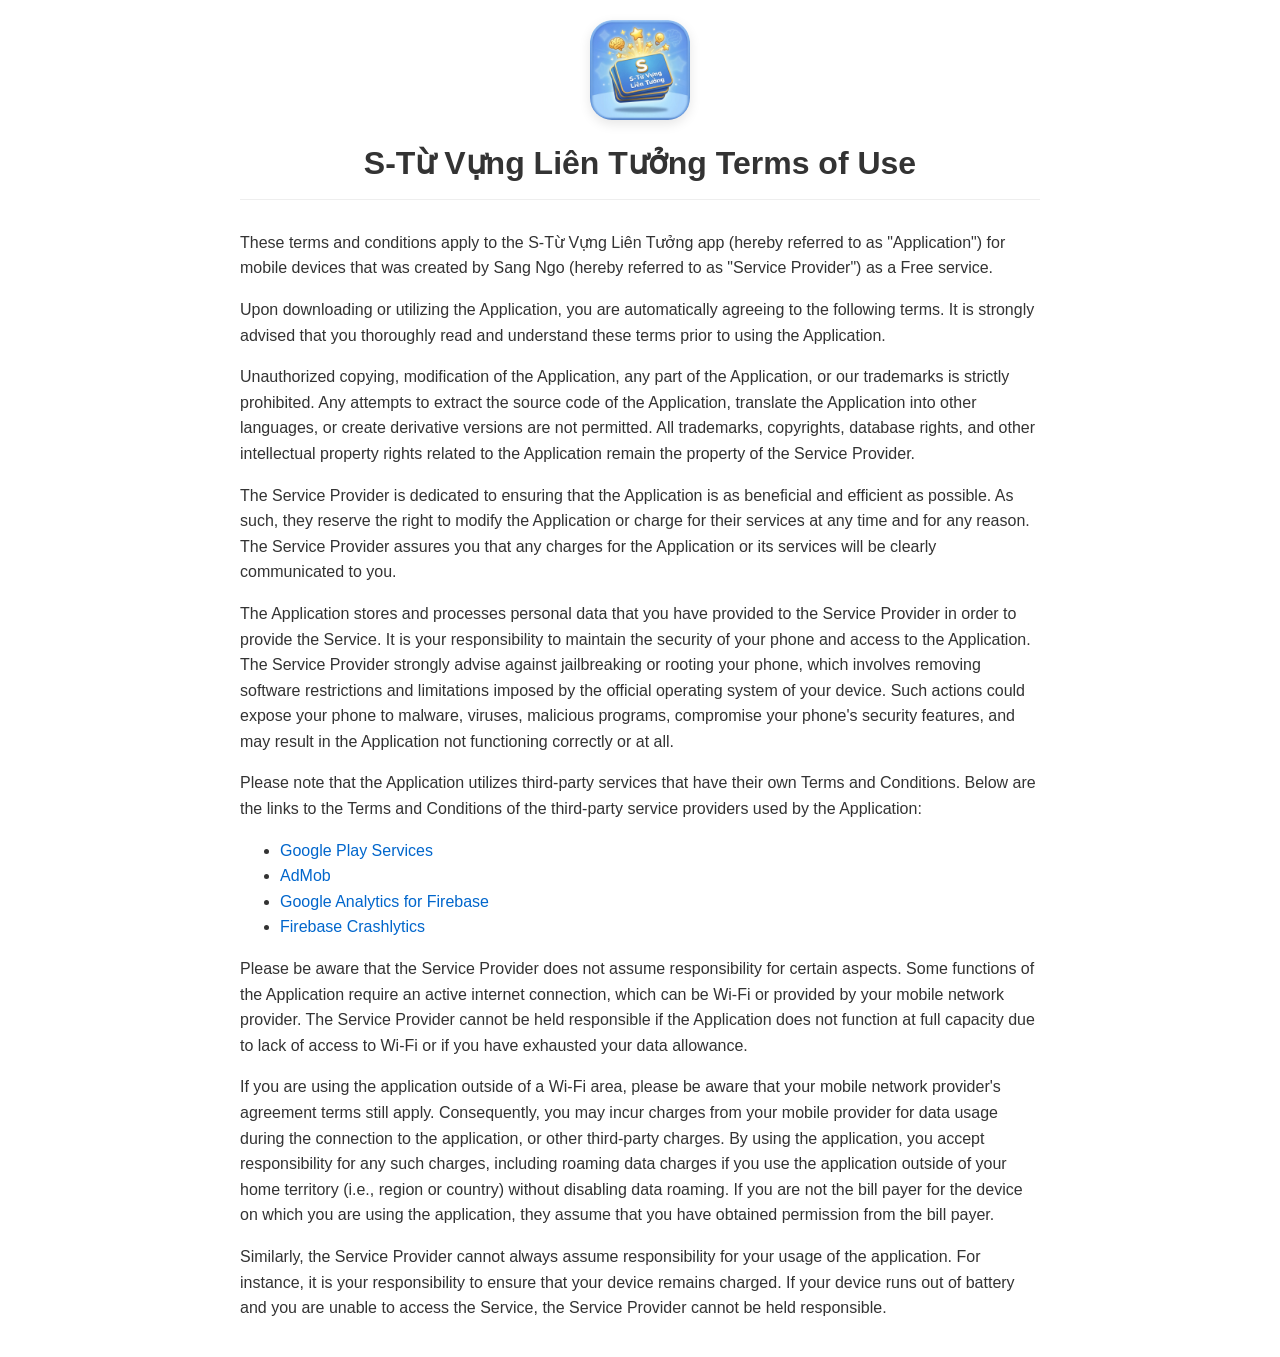
==== s-tu-vung-lien-tuong/terms-of-use.html @ b07a688e "Update s-tuvunglientuong privacy & term" ====
<!DOCTYPE html>
<html lang="en">
<head>
    <meta charset="UTF-8">
    <meta name="viewport" content="width=device-width, initial-scale=1.0">
    <title>Terms of Use - S-Từ Vựng Liên Tưởng</title>
    <style>
        body {
            font-family: -apple-system, BlinkMacSystemFont, 'Segoe UI', Roboto, Helvetica, Arial, sans-serif;
            line-height: 1.6;
            color: #333;
            max-width: 800px;
            margin: 0 auto;
            padding: 20px;
        }
        .header {
            text-align: center;
            margin-bottom: 30px;
        }
        .app-icon {
            width: 100px;
            height: 100px;
            border-radius: 22px;
            margin-bottom: 10px;
            box-shadow: 0 4px 12px rgba(0, 0, 0, 0.1);
        }
        h1 {
            border-bottom: 1px solid #eee;
            padding-bottom: 10px;
            margin-top: 0;
        }
        a {
            color: #0066cc;
            text-decoration: none;
        }
        a:hover {
            text-decoration: underline;
        }
    </style>
</head>
<body>
    <div class="header">
        <img src="icon.webp" alt="App Icon" class="app-icon">
        <h1>S-Từ Vựng Liên Tưởng Terms of Use</h1>
    </div>
    <p>These terms and conditions apply to the S-Từ Vựng Liên Tưởng app (hereby referred to as "Application") for mobile
        devices that was created by Sang Ngo (hereby referred to as "Service Provider") as a Free service.</p>
    <p>Upon downloading or utilizing the Application, you are automatically agreeing to the following terms. It is
        strongly advised that you thoroughly read and understand these terms prior to using the Application.</p>
    <p>Unauthorized copying, modification of the Application, any part of the Application, or our trademarks is strictly
        prohibited. Any attempts to extract the source code of the Application, translate the Application into other
        languages, or create derivative versions are not permitted. All trademarks, copyrights, database rights, and
        other intellectual property rights related to the Application remain the property of the Service Provider.</p>
    <p>The Service Provider is dedicated to ensuring that the Application is as beneficial and efficient as possible. As
        such, they reserve the right to modify the Application or charge for their services at any time and for any
        reason. The Service Provider assures you that any charges for the Application or its services will be clearly
        communicated to you.</p>
    <p>The Application stores and processes personal data that you have provided to the Service Provider in order to
        provide the Service. It is your responsibility to maintain the security of your phone and access to the
        Application. The Service Provider strongly advise against jailbreaking or rooting your phone, which involves
        removing software restrictions and limitations imposed by the official operating system of your device. Such
        actions could expose your phone to malware, viruses, malicious programs, compromise your phone's security
        features, and may result in the Application not functioning correctly or at all.</p>
    <p>Please note that the Application utilizes third-party services that have their own Terms and Conditions. Below
        are the links to the Terms and Conditions of the third-party service providers used by the Application:</p>
    <ul>
        <li><a href="https://policies.google.com/terms" target="_blank">Google Play Services</a></li>
        <li><a href="https://developers.google.com/admob/terms" target="_blank">AdMob</a></li>
        <li><a href="https://www.google.com/analytics/terms/" target="_blank">Google Analytics for Firebase</a></li>
        <li><a href="https://firebase.google.com/terms/crashlytics" target="_blank">Firebase Crashlytics</a></li>
    </ul>
    <p>Please be aware that the Service Provider does not assume responsibility for certain aspects. Some functions of
        the Application require an active internet connection, which can be Wi-Fi or provided by your mobile network
        provider. The Service Provider cannot be held responsible if the Application does not function at full capacity
        due to lack of access to Wi-Fi or if you have exhausted your data allowance.</p>
    <p>If you are using the application outside of a Wi-Fi area, please be aware that your mobile network provider's
        agreement terms still apply. Consequently, you may incur charges from your mobile provider for data usage during
        the connection to the application, or other third-party charges. By using the application, you accept
        responsibility for any such charges, including roaming data charges if you use the application outside of your
        home territory (i.e., region or country) without disabling data roaming. If you are not the bill payer for the
        device on which you are using the application, they assume that you have obtained permission from the bill
        payer.</p>
    <p>Similarly, the Service Provider cannot always assume responsibility for your usage of the application. For
        instance, it is your responsibility to ensure that your device remains charged. If your device runs out of
        battery and you are unable to access the Service, the Service Provider cannot be held responsible.</p>
</body>
</html>
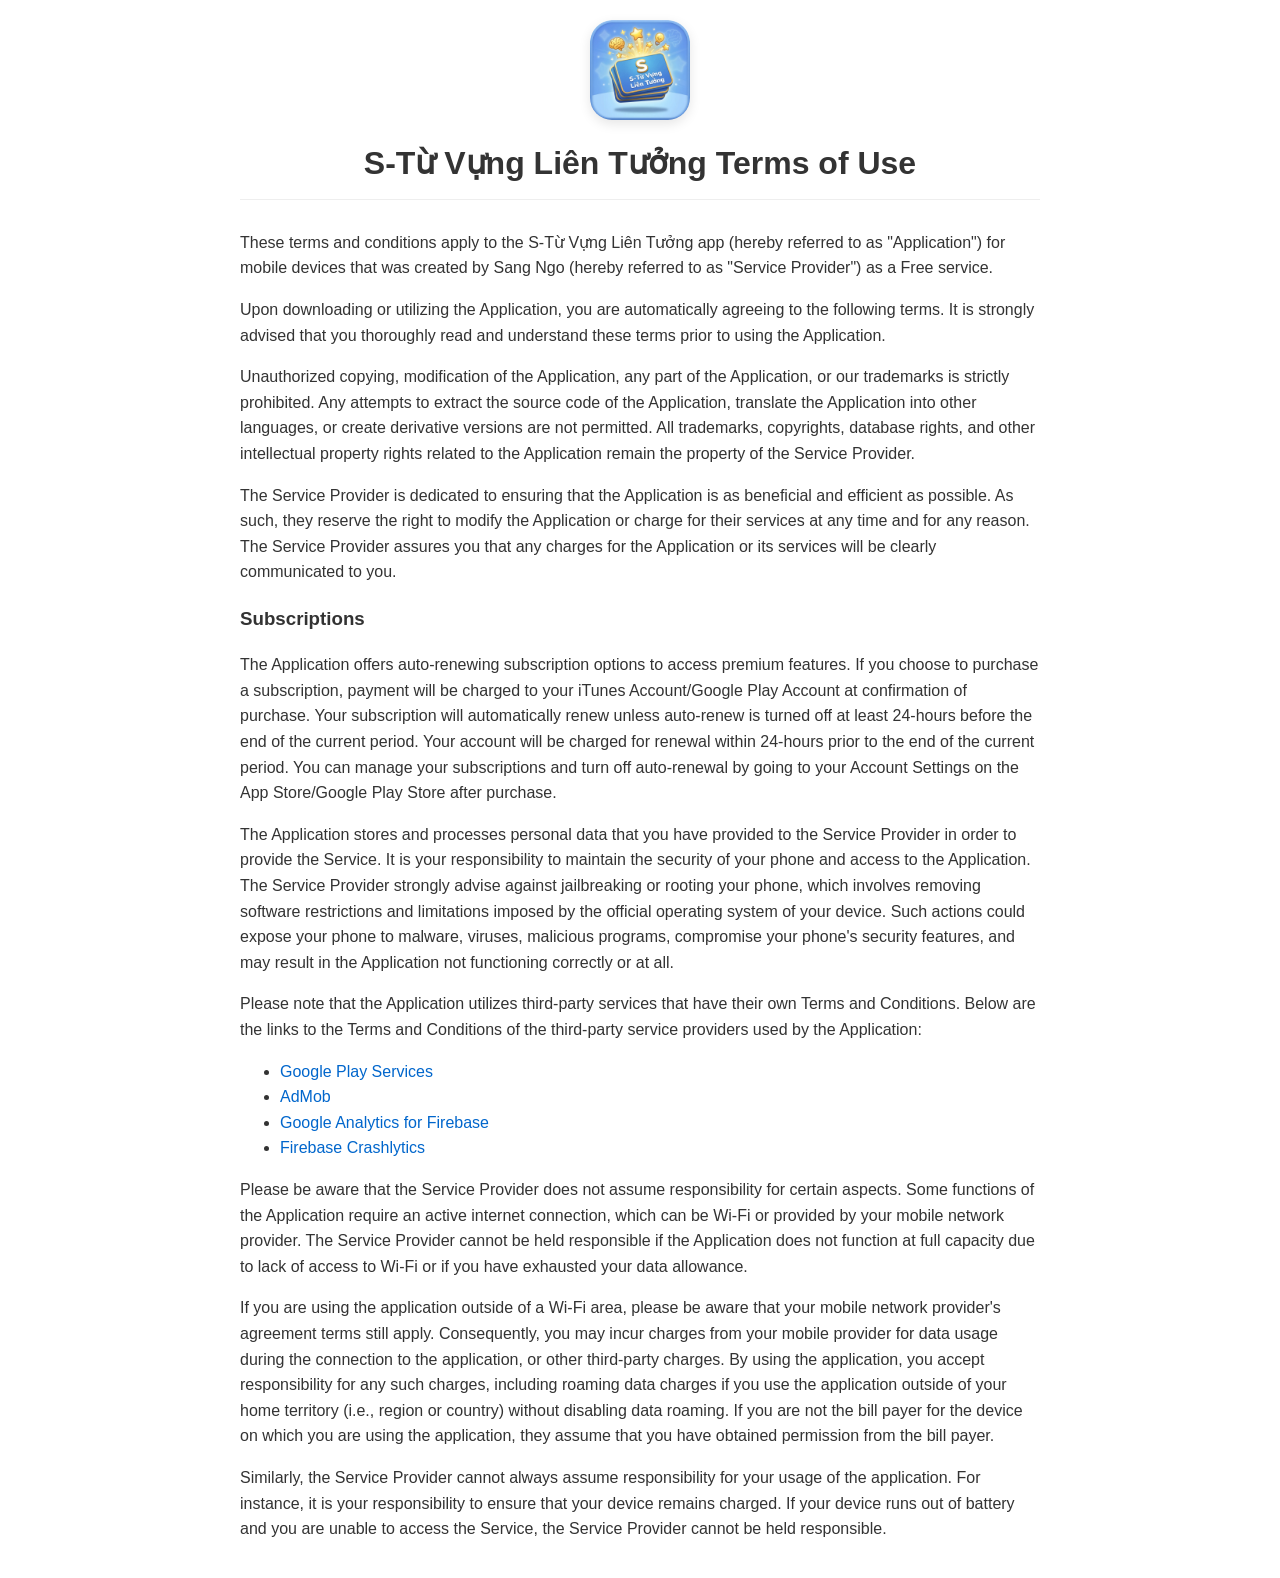
==== commit 3e92a8f2: "Update term" ====
--- a/s-tu-vung-lien-tuong/terms-of-use.html
+++ b/s-tu-vung-lien-tuong/terms-of-use.html
@@ -55,6 +55,13 @@
         such, they reserve the right to modify the Application or charge for their services at any time and for any
         reason. The Service Provider assures you that any charges for the Application or its services will be clearly
         communicated to you.</p>
+    <h3>Subscriptions</h3>
+    <p>The Application offers auto-renewing subscription options to access premium features. If you choose to purchase a
+        subscription, payment will be charged to your iTunes Account/Google Play Account at confirmation of purchase.
+        Your subscription will automatically renew unless auto-renew is turned off at least 24-hours before the end of
+        the current period. Your account will be charged for renewal within 24-hours prior to the end of the current
+        period. You can manage your subscriptions and turn off auto-renewal by going to your Account Settings on the App
+        Store/Google Play Store after purchase.</p>
     <p>The Application stores and processes personal data that you have provided to the Service Provider in order to
         provide the Service. It is your responsibility to maintain the security of your phone and access to the
         Application. The Service Provider strongly advise against jailbreaking or rooting your phone, which involves
@@ -84,4 +91,4 @@
         instance, it is your responsibility to ensure that your device remains charged. If your device runs out of
         battery and you are unable to access the Service, the Service Provider cannot be held responsible.</p>
 </body>
-</html>+</html>
